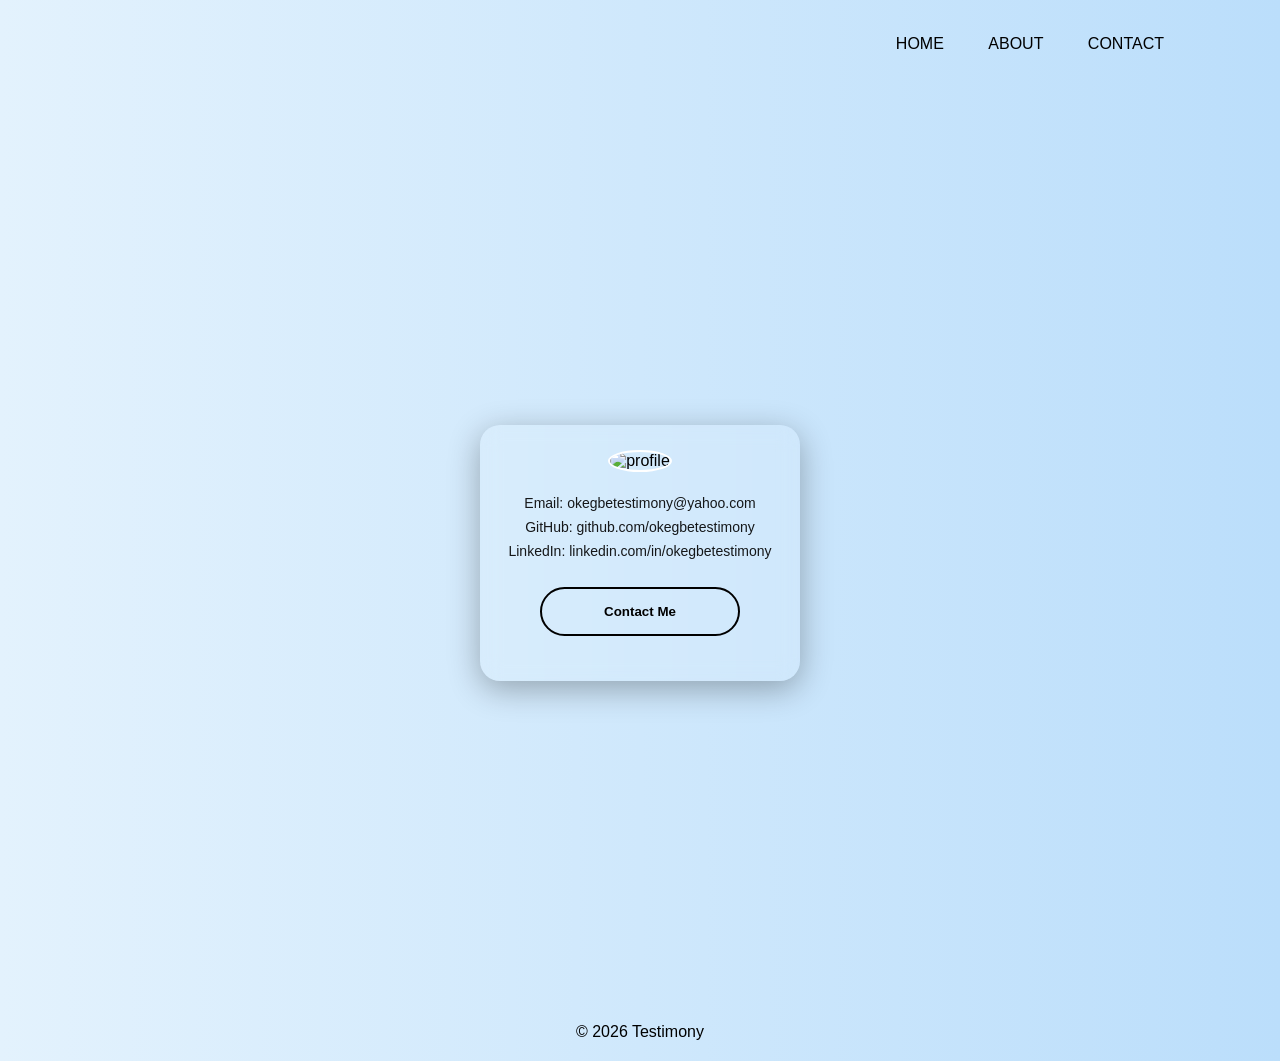
==== Portfolio Contact.html @ ecb7a708 "Add files via upload" ====
<!DOCTYPE html>
<html lang="en">
<head>
  <meta charset="UTF-8">
  <meta name="viewport" content="width=device-width, initial-scale=1.0">
  <title>My Portfolio</title>
  <link rel="stylesheet" href="portfolio style.css">

</head>
<body>
  <div class="navbar">
    <ul>
      <li><a href="index.html">Home</a></li>
      <li><a href="Portfolio About.html">About</a></li>
      <li><a href="Portfolio Contact.html">Contact</a></li>
    </ul>
  </div>

<section class="contact-info">
<div class="card">
    <img src="C:\Users\Testimony\Documents\Port Folio Folder\Portfolio Images\contact ID.jpg"  alt="profile">
<p>Email: <a href="mailto:okegbetestimony@yahoo.com">okegbetestimony@yahoo.com</a></p>
<p>GitHub: <a href="https://github.com/okegbetestimony" target="_blank">github.com/okegbetestimony</a></p>
<p>LinkedIn: <a href="https://linkedin.com/in/okegbetestimony" target="_blank">linkedin.com/in/okegbetestimony</a></p>
<button class="button"><span></span>Contact Me </button>
</div>
</section>
<footer>
  <p>© 2026 Testimony</p>
</footer>
</body>
</html>
---- portfolio style.css ----
*{
    margin: 0;
    padding: 0;
    box-sizing: border-box;
}
.container{
  width: 85%;
  max-width: 1100px;
  margin: auto;
}
/* BODY BACKGROUND */
body{
  width: 100%;
  min-height: 100vh;
  align-items: center;
  font-family: 'Poppins', sans-serif;
  background: linear-gradient(to right, #e3f2fd, #bbdefb);
}

/* NAVBAR */
.navbar{
    width: 85%;
    margin: auto;
    padding: 35px 0;
    display: flex;
    align-items: center;
}

.navbar ul{
    margin-left: auto;
}

.navbar ul li{
    list-style: none;
    display: inline-block;
    margin: 0 20px;
    position: relative;
}

.navbar ul li a{
    text-decoration: none;
    color: black;
    text-transform: uppercase;
}

.navbar ul li::after{
    content: '';
    width: 0;
    height: 2px;
    background: #000;
    position: absolute;
    left: 0;
    bottom: -10px;
    transition: 0.5s;
}

.navbar ul li:hover::after{
    width: 100%;
}

/* HERO */
.hero{
    height: 100vh;
    display: flex;
    flex-direction: column;
    justify-content: center;
    align-items: center;
    text-align: center;
}

.hero h1{
    font-size: 50px;
    color: #000;

    opacity: 0;
    transform: translateY(-80px);
    animation: dropDown 1s ease forwards;
}

@keyframes dropDown{
    to{
        opacity: 1;
        transform: translateY(0);
    }
}

.hero p{
    font-size: 20px;
    color: #333;
    margin-top: 15px;
}

/* left text */
.hero .left{
    display: inline-block;
    opacity: 0;
    transform: translateX(-100px);
    animation: slideLeft 1s ease forwards;
    animation-delay: 0.5s;
}

/* right text */
.hero .right{
    display: inline-block;
    opacity: 0;
    transform: translateX(100px);
    animation: slideRight 1s ease forwards;
    animation-delay: 0.5s;
}

/* animations */
@keyframes slideLeft{
    to{
        opacity: 1;
        transform: translateX(0);
    }
}

@keyframes slideRight{
    to{
        opacity: 1;
        transform: translateX(0);
    }
}

/* BUTTON */
.button{
    width: 200px;
    padding: 15px 0;
    text-align: center;
    color: black;
    background: transparent;
    border: 2px solid black;
    border-radius: 25px;
    cursor: pointer;
    margin: 20px 10px;
    font-weight: bold;
    position: relative;
    overflow: hidden;
}

.button span{
    position: absolute;
    height: 100%;
    width: 0;
    background: grey;
    left: 0;
    bottom: 0;
    border-radius: 25px;
    z-index: -1;
    transition: 0.5s;
}

.button:hover span{
    width: 100%;
}

footer {
      text-align: center;
      padding: 20px;
      color: black;
    }

/* ABOUT */
.about{
    width: 70%;
    margin: 100px auto;
    text-align: center;
}

.about h2{
    font-size: 40px;
    margin-bottom: 20px;
}

.about p{
    font-size: 18px;
    line-height: 1.8;
}
/* CONTACT */
.contact-info {
  min-height: 100vh;
  display: flex;
  justify-content: center;
  align-items: center;
}

/* CARD DESIGN */
.card {
  width: 320px;
  padding: 25px;
  border-radius: 20px;
  background: rgba(255, 255, 255, 0.1);
  backdrop-filter: blur(10px);
  box-shadow: 0 8px 32px rgba(0,0,0,0.3);
  color: black;
  text-align: center;
  transition: transform 0.3s ease;
}

.card:hover {
  transform: translateY(-10px);
}

.card img {
  width: 100px;
  height: 100px;
  border-radius: 50%;
  margin-bottom: 15px;
  border: 2px solid white;
}

.card h2 {
  font-size: 22px;
  margin-bottom: 8px;
}

.card p {
  font-size: 14px;
  opacity: 0.9;
}

/* CONTACT INFO */
.contact-info {
  margin-top: 15px;
  text-align: left;
}

.contact-info p {
  margin: 8px 0;
}

/* BUTTON */
.btn {
  display: inline-block;
  margin-top: 15px;
  padding: 10px 20px;
  border-radius: 25px;
  background: #00c6ff;
  color: white;
  text-decoration: none;
  transition: 0.3s;
}

.btn:hover {
  background: #0072ff;
}










a{
    color: #000;
    text-decoration: none;
}

a:hover{
    text-decoration: underline;
}

/* ================= RESPONSIVE ================= */

/* Tablets */
@media (max-width: 768px){

  .container{
    width: 90%;
  }

  /* NAVBAR */
  .navbar{
    flex-direction: column;
    align-items: flex-start;
  }

  .navbar ul{
    margin-left: 0;
    margin-top: 15px;
    width: 100%;
  }

  .navbar ul li{
    display: block;
    margin: 10px 0;
  }

  /* HERO */
  .hero h1{
    font-size: 35px;
  }

  .hero p{
    font-size: 16px;
  }

  /* ABOUT */
  .about{
    width: 90%;
  }

  .about h2{
    font-size: 30px;
  }

  .about p{
    font-size: 16px;
  }

  /* CARD */
  .card{
    width: 90%;
  }
}


/* Phones */
@media (max-width: 480px){

  .hero h1{
    font-size: 28px;
  }

  .hero p{
    font-size: 14px;
  }

  .button{
    width: 150px;
    padding: 10px 0;
    font-size: 14px;
  }

  .card{
    padding: 20px;
  }

  .card img{
    width: 80px;
    height: 80px;
  }

}
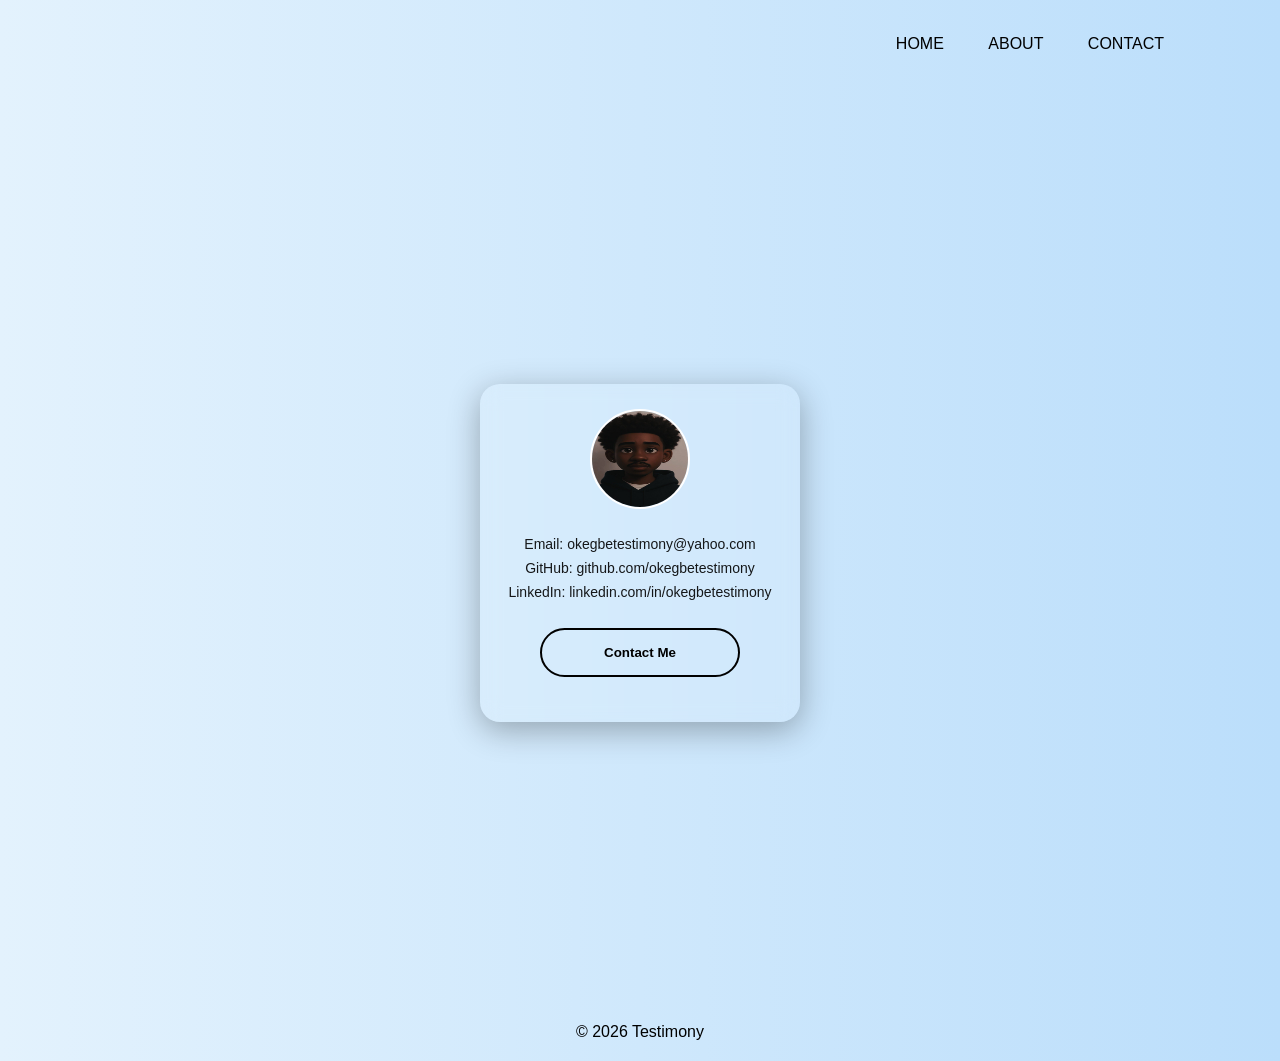
==== commit fa24e60d: "Fix HTML structure and update contact image source" ====
--- a/Portfolio Contact.html
+++ b/Portfolio Contact.html
@@ -19,7 +19,7 @@
 
 <section class="contact-info">
 <div class="card">
-    <img src="C:\Users\Testimony\Documents\Port Folio Folder\Portfolio Images\contact ID.jpg"  alt="profile">
+    <img src="contact ID.jpg"  alt="profile">
 <p>Email: <a href="mailto:okegbetestimony@yahoo.com">okegbetestimony@yahoo.com</a></p>
 <p>GitHub: <a href="https://github.com/okegbetestimony" target="_blank">github.com/okegbetestimony</a></p>
 <p>LinkedIn: <a href="https://linkedin.com/in/okegbetestimony" target="_blank">linkedin.com/in/okegbetestimony</a></p>
@@ -34,4 +34,4 @@
 
 
 
-    +    
